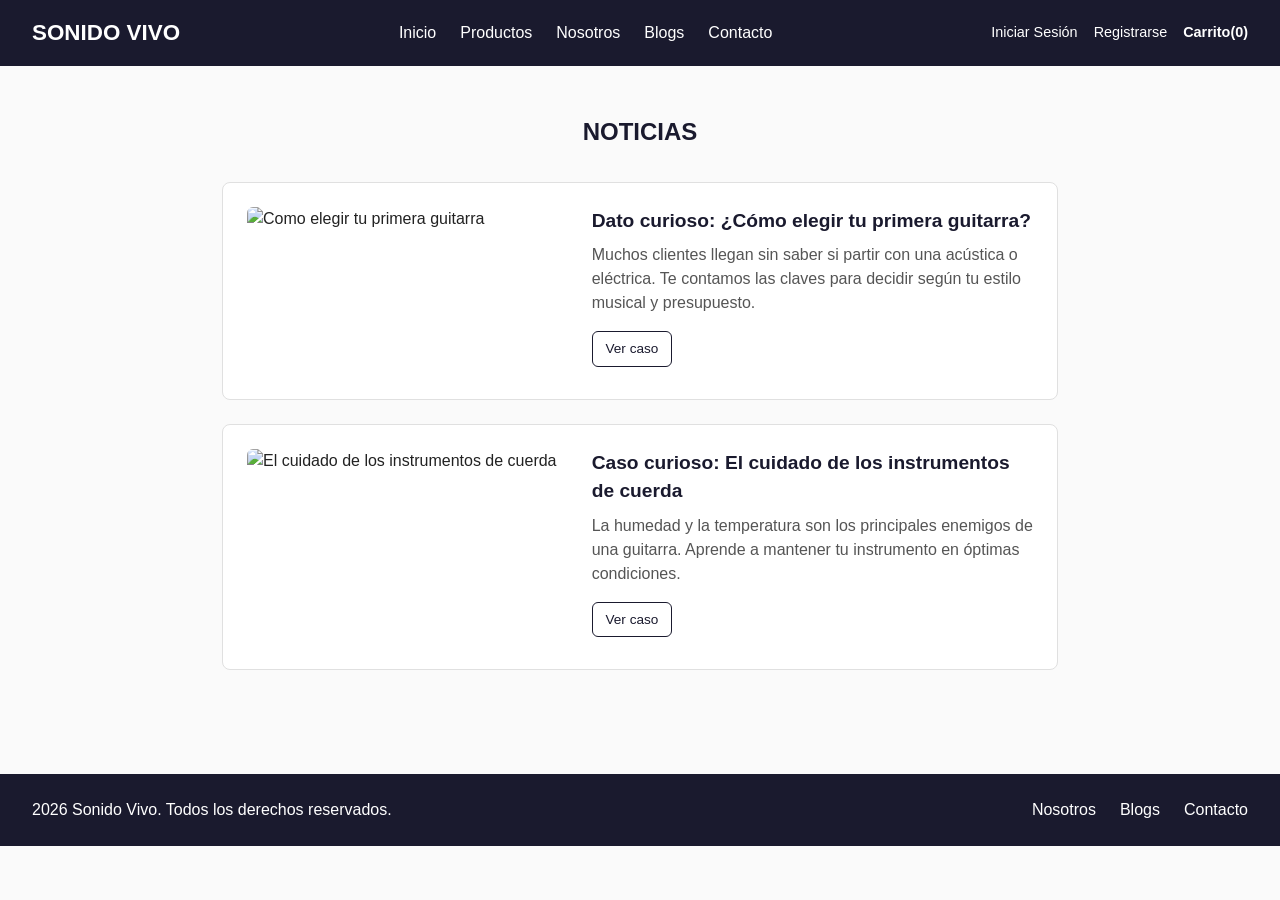
==== blogs.html @ 5a600e16 "feat: agrega paginas Nosotros, Blogs y detalles de blog" ====
<!DOCTYPE html>
<html lang="es">
<head>
    <meta charset="UTF-8">
    <meta name="viewport" content="width=device-width, initial-scale=1.0">
    <title>Blogs | Sonido Vivo</title>
    <link rel="stylesheet" href="css/styles.css">
</head>
<body>
    <header class="header-index">
        <a href="index.html">SONIDO VIVO</a>
        <nav class="nav-menu">
            <ul>
                <li><a href="index.html">Inicio</a></li>
                <li><a href="productos.html">Productos</a></li>
                <li><a href="nosotros.html">Nosotros</a></li>
                <li><a href="blogs.html">Blogs</a></li>
                <li><a href="contacto.html">Contacto</a></li>
            </ul>
        </nav>
        <div class="header-acciones">
            <a href="login.html">Iniciar Sesión</a>
            <a href="registro.html">Registrarse</a>
            <a href="#" class="carrito-link">Carrito(<span id="carrito-count">0</span>)</a>
        </div>
    </header>
    <main>
        <section class="blogs-section">
            <h1>NOTICIAS</h1>
            <article class="blog-card">
                <img src="" alt="Como elegir tu primera guitarra">
                <div class="blog-info">
                    <h2>Dato curioso: ¿Cómo elegir tu primera guitarra?</h2>
                    <p>Muchos clientes llegan sin saber si partir con una acústica o eléctrica. Te contamos las claves para decidir según tu estilo musical y presupuesto.</p>
                    <a href="detalle-blog-1.html" class="btn-secondary">Ver caso</a>
                </div>
            </article>

            <article class="blog-card">
                <img src="" alt="El cuidado de los instrumentos de cuerda">
                <div class="blog-info">
                    <h2>Caso curioso: El cuidado de los instrumentos de cuerda</h2>
                    <p>La humedad y la temperatura son los principales enemigos de una guitarra. Aprende a mantener tu instrumento en óptimas condiciones.</p>
                    <a href="detalle-blog-2.html" class="btn-secondary">Ver caso</a>
                </div>
            </article>
        </section>
    </main>

    <footer class="site-footer">
        <p>2026 Sonido Vivo. Todos los derechos reservados.</p>
        <nav class="footer-nav">
            <a href="nosotros.html">Nosotros</a>
            <a href="blogs.html">Blogs</a>
            <a href="contacto.html">Contacto</a>
        </nav>
    </footer>

    <script src="js/productos.js"></script>
    <script src="js/carrito.js"></script>
    
</body>
</html>
---- css/styles.css ----
/*BASE */
* {
  margin: 0;
  padding: 0;
  box-sizing: border-box;
}

body {
  font-family: 'Segoe UI', Arial, sans-serif;
  color: #222;
  line-height: 1.5;
  background-color: #fafafa;
}

a {
  text-decoration: none;
  color: inherit;
}

ul {
  list-style: none;
}

img {
  max-width: 100%;
  display: block;
}

/* VARIABLES DE COLOR */
:root {
  --color-primario: #1a1a2e;
  --color-acento: #e94560;
  --color-claro: #f5f5f5;
  --color-texto: #222;
}

/* HEADER  */
.header-index {
  display: flex;
  align-items: center;
  justify-content: space-between;
  flex-wrap: wrap;
  gap: 1rem;
  padding: 1rem 2rem;
  background-color: var(--color-primario);
  color: white;
}

.header-index > a {
  font-size: 1.4rem;
  font-weight: bold;
  color: white;
}

.nav-menu ul {
  display: flex;
  gap: 1.5rem;
}

.nav-menu a {
  color: white;
  font-weight: 500;
  transition: color 0.2s;
}

.nav-menu a:hover {
  color: var(--color-acento);
}

.header-acciones {
  display: flex;
  align-items: center;
  gap: 1rem;
  font-size: 0.9rem;
}

.header-acciones a {
  color: white;
}

.carrito-link {
  font-weight: bold;
}

/* SECCIÓN*/
.section {
  display: flex;
  align-items: center;
  justify-content: center;
  padding: 3rem 2rem;
  background-color: var(--color-claro);
  text-align: center;
}

.section-text {
  max-width: 700px;
}

.section-text h1 {
  font-size: 2.5rem;
  margin-bottom: 1rem;
  color: var(--color-primario);
}

.section-text p {
  margin-bottom: 1.5rem;
  color: #555;
}

.btn-primary {
  display: inline-block;
  background-color: var(--color-acento);
  color: white;
  padding: 0.75rem 1.5rem;
  border-radius: 6px;
  font-weight: bold;
  transition: background-color 0.2s;
}

.btn-primary:hover {
  background-color: #c81e45;
}

/* PRODUCTOS */
.productos-destacados {
  padding: 3rem 2rem;
}

.productos-destacados h2 {
  margin-bottom: 1.5rem;
  color: var(--color-primario);
  text-align: center;
}

.productos-grid {
  display: grid;
  grid-template-columns: repeat(auto-fill, minmax(220px, 1fr));
  gap: 1.5rem;
}

.product-article {
  background: white;
  border: 1px solid #e0e0e0;
  border-radius: 8px;
  padding: 1rem;
  text-align: center;
  transition: box-shadow 0.2s, transform 0.2s;
}

.product-article:hover {
  box-shadow: 0 4px 12px rgba(0,0,0,0.08);
  transform: translateY(-3px);
}

.product-article img {
  margin: 0 auto 0.75rem;
  height: 150px;
  object-fit: contain;
}

.product-article h3 {
  font-size: 1rem;
  margin-bottom: 0.25rem;
}

.product-article .brand {
  font-size: 0.85rem;
  color: #777;
  margin-bottom: 0.5rem;
}

.product-article .price {
  font-weight: bold;
  color: var(--color-acento);
  margin-bottom: 0.75rem;
}

.btn-add-article {
  background-color: var(--color-primario);
  color: white;
  border: none;
  padding: 0.5rem 1rem;
  border-radius: 6px;
  cursor: pointer;
  transition: background-color 0.2s;
}

.btn-add-article:hover {
  background-color: #29294f;
}

.btn-secondary{
  display: inline-block;
  background-color: transparent;
  color: var(--color-primario);
  border: 1px solid var(--color-primario);
  padding: 0.4rem 0.8rem;
  border-radius: 6px;
  font-size: 0.85rem;
  margin-bottom: 0.5rem;
}

.btn-secondary:hover {
  background-color: var(--color-primario);
  color: white;
}

/*FOOTER*/
.site-footer {
  display: flex;
  justify-content: space-between;
  align-items: center;
  flex-wrap: wrap;
  gap: 1rem;
  padding: 1.5rem 2rem;
  background-color: var(--color-primario);
  color: white;
  margin-top: 2rem;
}

.footer-nav {
  display: flex;
  gap: 1.5rem;
}

.footer-nav a {
  color: white;
}

.footer-nav a:hover {
  color: var(--color-acento);
}

/* RESPONSIVE*/
@media (max-width: 768px) {
  .header-index {
    flex-direction: column;
    text-align: center;
  }

  .nav-menu ul {
    flex-wrap: wrap;
    justify-content: center;
  }
}

/*DETALLE PRODUCTO */
.detalle-producto{
  display: flex;
  gap: 2rem;
  padding: 3rem 2rem;
  flex-wrap: wrap;
}

.detalle-imagen img{
  border-radius: 8px;
  border: 1px solid #e0e0e0;
}

.detalle-info{
  flex: 1 1 400px;
}

.detalle-categoria{
  color: var(--color-acento);
  font-weight: bold;
  text-transform: uppercase;
  font-size: 0.85rem;
  margin-bottom: 0.5rem;
}

.detalle-info h1{
  color: var(--color-primario);
  margin-bottom: 0.5rem;
}

.price-large{
  font-size: 1.8rem;
  font-weight: bold;
  color: var(--color-acento);
  margin: 1rem 0;
}

.detalle-descripcion{
  margin-bottom: 1rem;
  color: #555;
}

.detalle-stock{
  font-size: 0.9rem;
  color: #777;
  margin-bottom: 1.5rem;
}

/*FORMULARIOS*/
.form-section {
  display: flex;
  justify-content: center;
  padding: 3rem 2rem;
}

.formulario {
  background: white;
  border: 1px solid #e0e0e0;
  border-radius: 8px;
  padding: 2rem;
  max-width: 500px;
  width: 100%;
}

.formulario h1 {
  color: var(--color-primario);
  margin-bottom: 1.5rem;
  text-align: center;
}

.campo {
  margin-bottom: 1rem;
  display: flex;
  flex-direction: column;
}

.campo label {
  font-weight: 500;
  margin-bottom: 0.3rem;
  font-size: 0.9rem;
}

.campo input,
.campo select {
  padding: 0.6rem;
  border: 1px solid #ccc;
  border-radius: 6px;
  font-size: 0.95rem;
}

.campo input:focus,
.campo select:focus {
  outline: none;
  border-color: var(--color-acento);
}

.input-invalido {
  border-color: #e94560 !important;
  background-color: #fff5f6;
}

.error-mensaje {
  color: #e94560;
  font-size: 0.8rem;
  min-height: 1rem;
  margin-top: 0.2rem;
}

.campo-doble {
  display: flex;
  gap: 1rem;
}

.campo-doble .campo {
  flex: 1;
}

.form-exito {
  text-align: center;
  margin-top: 1rem;
  font-weight: 500;
  color: #e94560;
}

.form-exito.exito {
  color: #2e7d32;
}

/*Registro*/
.form-enlace{
  text-align: center;
  margin-top: 1rem;
  font-size: 0.9rem;
}

.form-enlace a{
  color: var(--color-acento);
  font-weight: 500;
}

/*Contacto*/
.campo textarea{
  padding: 0.6rem;
  border: 1px solid #ccc;
  border-radius: 6px;
  font-size: 0.95rem;
  font-family: inherit;
  resize: vertical;
}

.campo textarea:focus{
  outline: none;
  border-color: var(--color-acento);
}

/*NOSOTROS*/
.nosotros-hero{
  text-align: center;
  padding: 3rem 2 rem;
  background-color: var(--color-claro);
}

.nosotros-hero h1{
  color: var(--color-primario);
  margin-bottom: 0.5rem;
}

.nosotros-contenido{
  max-width: 800px;
  margin: 0 auto;
  padding: 3rem 2rem;
}

.nosotros-contenido article{
  margin-bottom: 2rem;
}

.nosotros-contenido p{
  color: #555;
}

/*BLOGS*/
.blogs-section{
  max-width: 900px;
  margin: 0 auto;
  padding: 3rem 2rem;
}

.blogs-section h1{
  text-align: center;
  color: var(--color-primario);
  margin-bottom: 2rem;
}

.blog-card{
  display: flex;
  gap: 1.5rem;
  background: white;
  border: 1px solid #e0e0e0;
  border-radius: 8px;
  padding: 1.5rem;
  margin-bottom: 1.5rem;
  flex-wrap: wrap;
}

.blog-card img{
  flex: 1 1 250px;
  border-radius: 6px;
  max-height: 180px;
  object-fit: cover;
}

.blog-info{
  flex: 2 1 300px;
}

.blog-info h2{
  color: var(--color-primario);
  margin-bottom: 0.5rem;
  font-size: 1.2rem;
}

.blog-info p{
  color: #555;
  margin-bottom: 1rem;
}

/*DETALLE BLOGS*/
.blog-detalle{
  max-width: 700px;
  margin: 0 auto;
  padding: 3rem 2rem;
}

.volver-link{
  display: inline-block;
  margin-bottom: 1.5rem;
  color: var(--color-acento);
  font-weight: 500;
}

.blog-detalle img{
  width: 100%;
  border-radius: 8px;
  margin-bottom: 1.5rem;
}

.blog-detalle h1{
  color: var(--color-primario);
  margin-bottom: 1rem;
}

.blog-detalle p{
  color: #555;
  margin-bottom: 1rem;
}
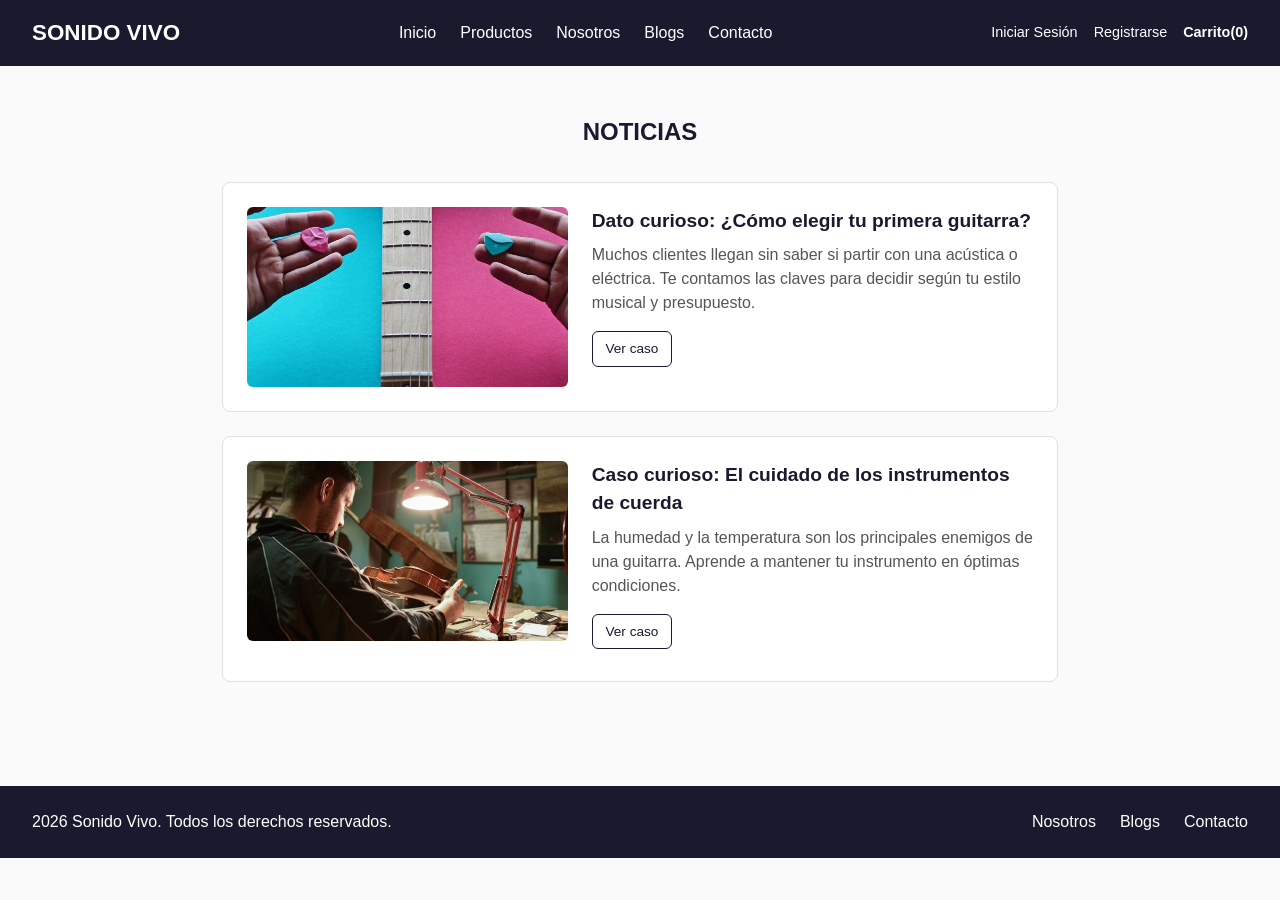
==== commit 975f0fdf: "fix: completa rutas de imagen faltantes en blogs y detalle-blog-1" ====
--- a/blogs.html
+++ b/blogs.html
@@ -28,7 +28,7 @@
         <section class="blogs-section">
             <h1>NOTICIAS</h1>
             <article class="blog-card">
-                <img src="" alt="Como elegir tu primera guitarra">
+                <img src="img/blog/caso-curioso-1.jpg" alt="Como elegir tu primera guitarra">
                 <div class="blog-info">
                     <h2>Dato curioso: ¿Cómo elegir tu primera guitarra?</h2>
                     <p>Muchos clientes llegan sin saber si partir con una acústica o eléctrica. Te contamos las claves para decidir según tu estilo musical y presupuesto.</p>
@@ -37,7 +37,7 @@
             </article>
 
             <article class="blog-card">
-                <img src="" alt="El cuidado de los instrumentos de cuerda">
+                <img src="img/blog/caso-curioso-2.jpg" alt="El cuidado de los instrumentos de cuerda">
                 <div class="blog-info">
                     <h2>Caso curioso: El cuidado de los instrumentos de cuerda</h2>
                     <p>La humedad y la temperatura son los principales enemigos de una guitarra. Aprende a mantener tu instrumento en óptimas condiciones.</p>
